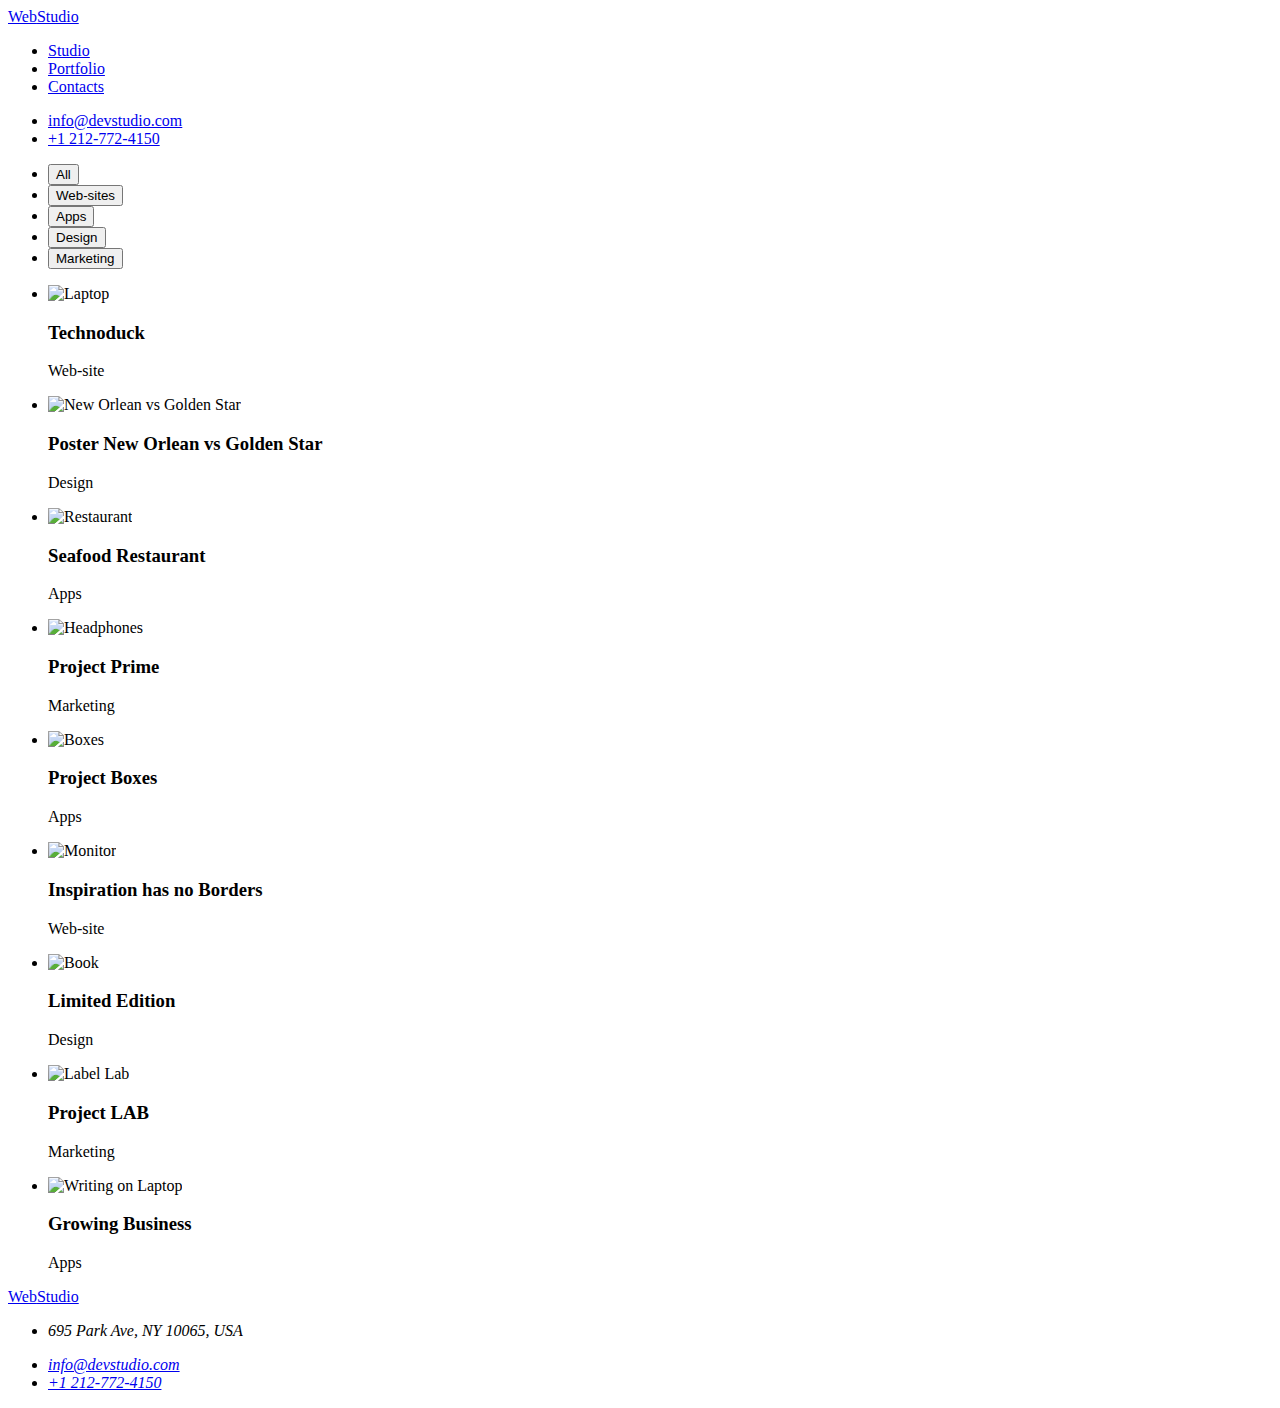
==== portfolio.html @ 4bd2e303 "Completing index.html and adding portfolio.html" ====
<!DOCTYPE html>
<html lang="en">
<head>
  <meta charset="UTF-8">
  <meta name="viewport" content="width=device-width, initial-scale=1.0">
  <title>Portfolio</title>
  <link rel="preconnect" href="https://fonts.googleapis.com">
  <link rel="preconnect" href="https://fonts.gstatic.com" crossorigin>
  <link href="https://fonts.googleapis.com/css2?family=Raleway:wght@700&family=Roboto:wght@400;500;700;900&display=swap" rel="stylesheet">
  <link rel="stylesheet" href="css/styles.css">
</head>
<body>
  <header>
    <a href="index.html"><span class="blue-title">Web</span><span class="black-title">Studio</span></a>
    <nav>
      <ul>
        <li><a href="index.html" class="navigation">Studio</a></li>
        <li><a href="portfolio.html" class="navigation current">Portfolio</a></li>
        <li><a href="contacts.html" class="navigation">Contacts</a></li>
      </ul>
    </nav>
    <ul>
      <li><a href="mailto:info@devstudio.com" class="address">info@devstudio.com</a></li>
      <li><a href="tel:+1212-772-4150" class="address">+1 212-772-4150</a></li>
    </ul>
  </header>
  
  <main>
    <ul>
      <li><button type="button" class="category-button selected">All</button></li>
      <li><button type="button" class="category-button">Web-sites</button></li>
      <li><button type="button" class="category-button">Apps</button></li>
      <li><button type="button" class="category-button">Design</button></li>
      <li><button type="button" class="category-button">Marketing</button></li>
    </ul>

    <div>
      <ul>
        <li>
          <img src="./images/Technoduck.jpg" alt="Laptop" width="370">
          <h3 class="project-title">Technoduck</h3>
          <p class="project-type">Web-site</p> 
        </li>
        <li>
          <img src="./images/poster.jpg" alt="New Orlean vs Golden Star" width="370">
          <h3>Poster New Orlean vs Golden Star</h3>
          <p class="project-type">Design</p> 
        </li>
        <li>
          <img src="./images/restaurant.jpg" alt="Restaurant" width="370">
          <h3 class="project-title">Seafood Restaurant</h3>
          <p class="project-type">Apps</p> 
        </li>
        <li>
          <img src="./images/headphones.jpg" alt="Headphones" width="370">
          <h3 class="project-title">Project Prime</h3>
          <p class="project-type">Marketing</p> 
        </li>
        <li>
          <img src="./images/boxes.jpg" alt="Boxes" width="370">
          <h3 class="project-title">Project Boxes</h3>
          <p class="project-type">Apps</p> 
        </li>
        <li>
          <img src="./images/monitor.jpg" alt="Monitor" width="370">
          <h3 class="project-title">Inspiration has no Borders</h3>
          <p class="project-type">Web-site</p> 
        </li>
        <li>
          <img src="./images/book.jpg" alt="Book" width="370">
          <h3 class="project-title">Limited Edition</h3>
          <p class="project-type">Design</p> 
        </li>
        <li>
          <img src="./images/label.jpg" alt="Label Lab" width="370">
          <h3 class="project-title">Project LAB</h3>
          <p class="project-type">Marketing</p> 
        </li>
        <li>
          <img src="./images/writing-on-Laptop.jpg" alt="Writing on Laptop" width="370">
          <h3 class="project-title">Growing Business</h3>
          <p class="project-type">Apps</p> 
        </li>
      </ul>
    </div>
  </main>

  <footer>
    <a href="index.html"><span class="blue-title">Web</span><span class="white-title">Studio</span></a>
    <address>
      <ul>
        <li><p class="office-address">695 Park Ave, NY 10065, USA</p></li>
        <li><a href="mailto:info@devstudio.com" class="footer-address">info@devstudio.com</a></li>
        <li><a href="tel:+1212-772-4150" class="footer-address">+1 212-772-4150</a></li>
      </ul>
    </address>
  </footer>
</body>
</html>
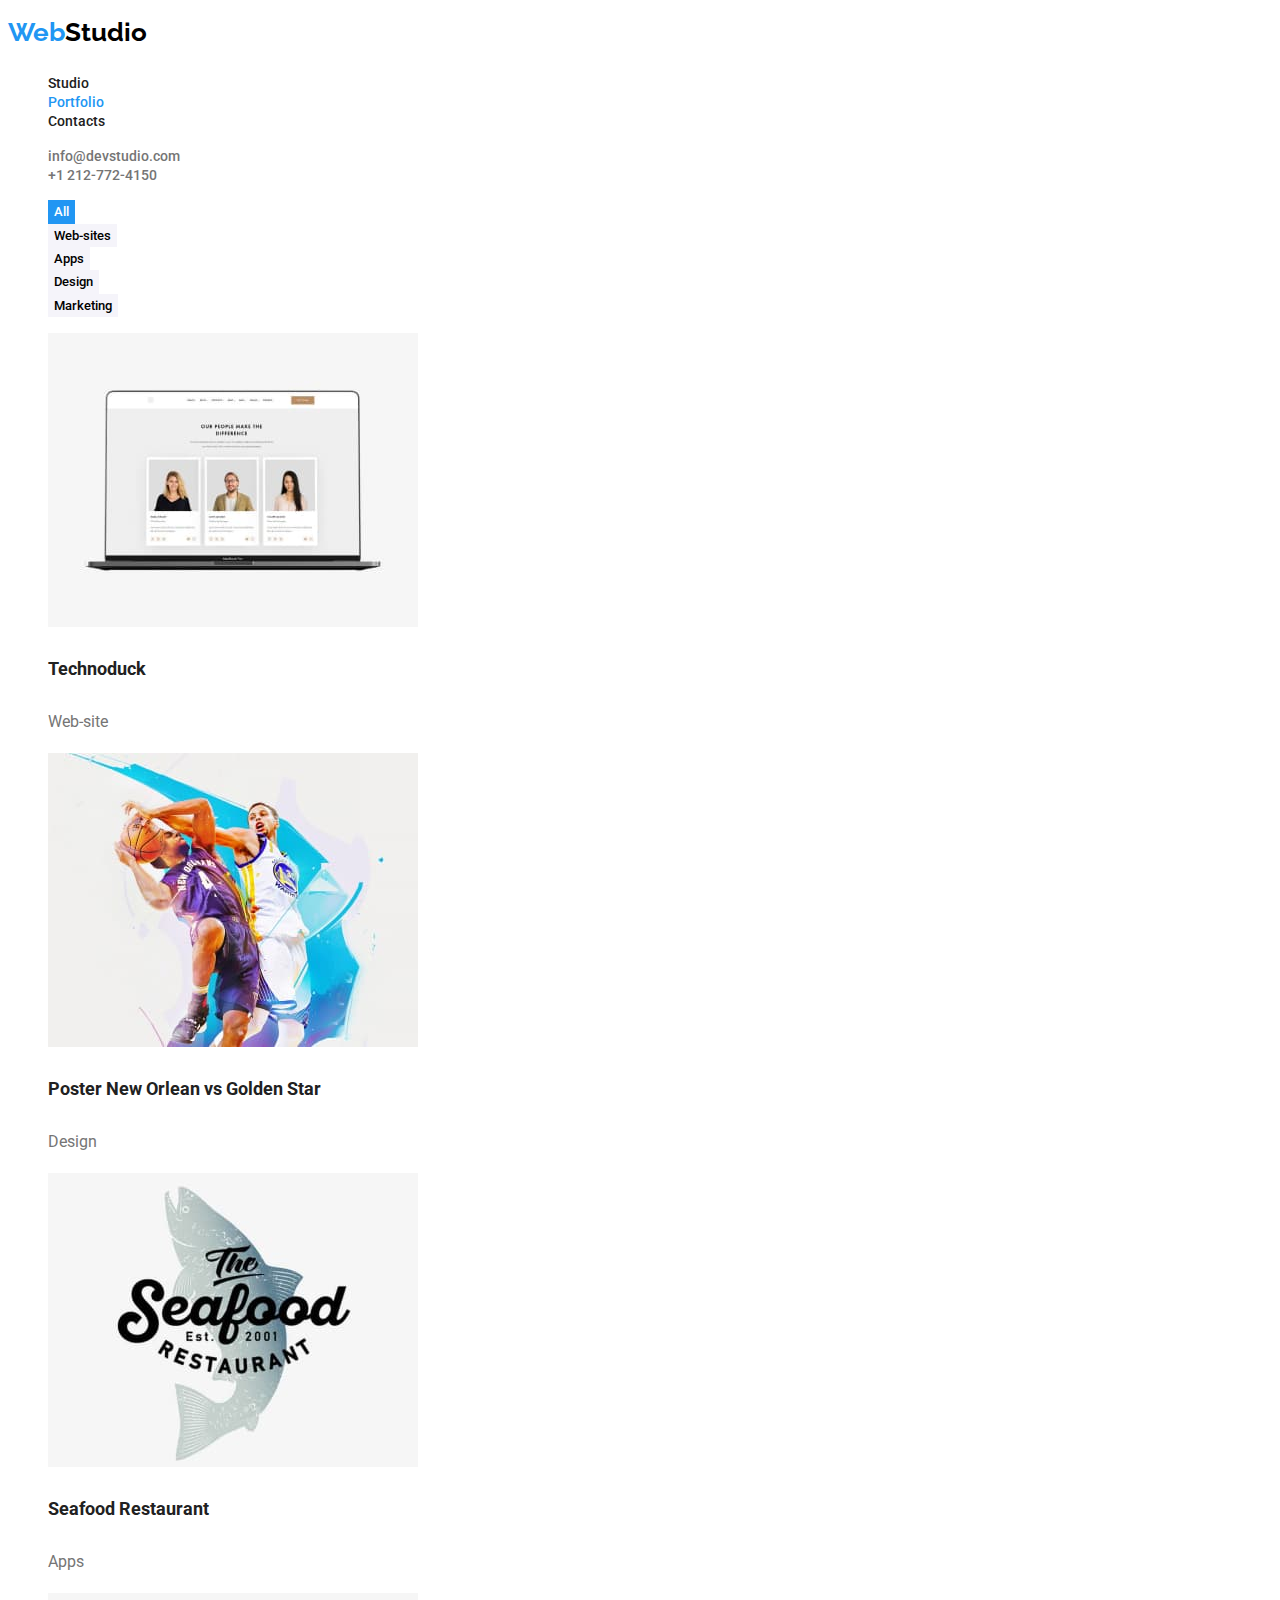
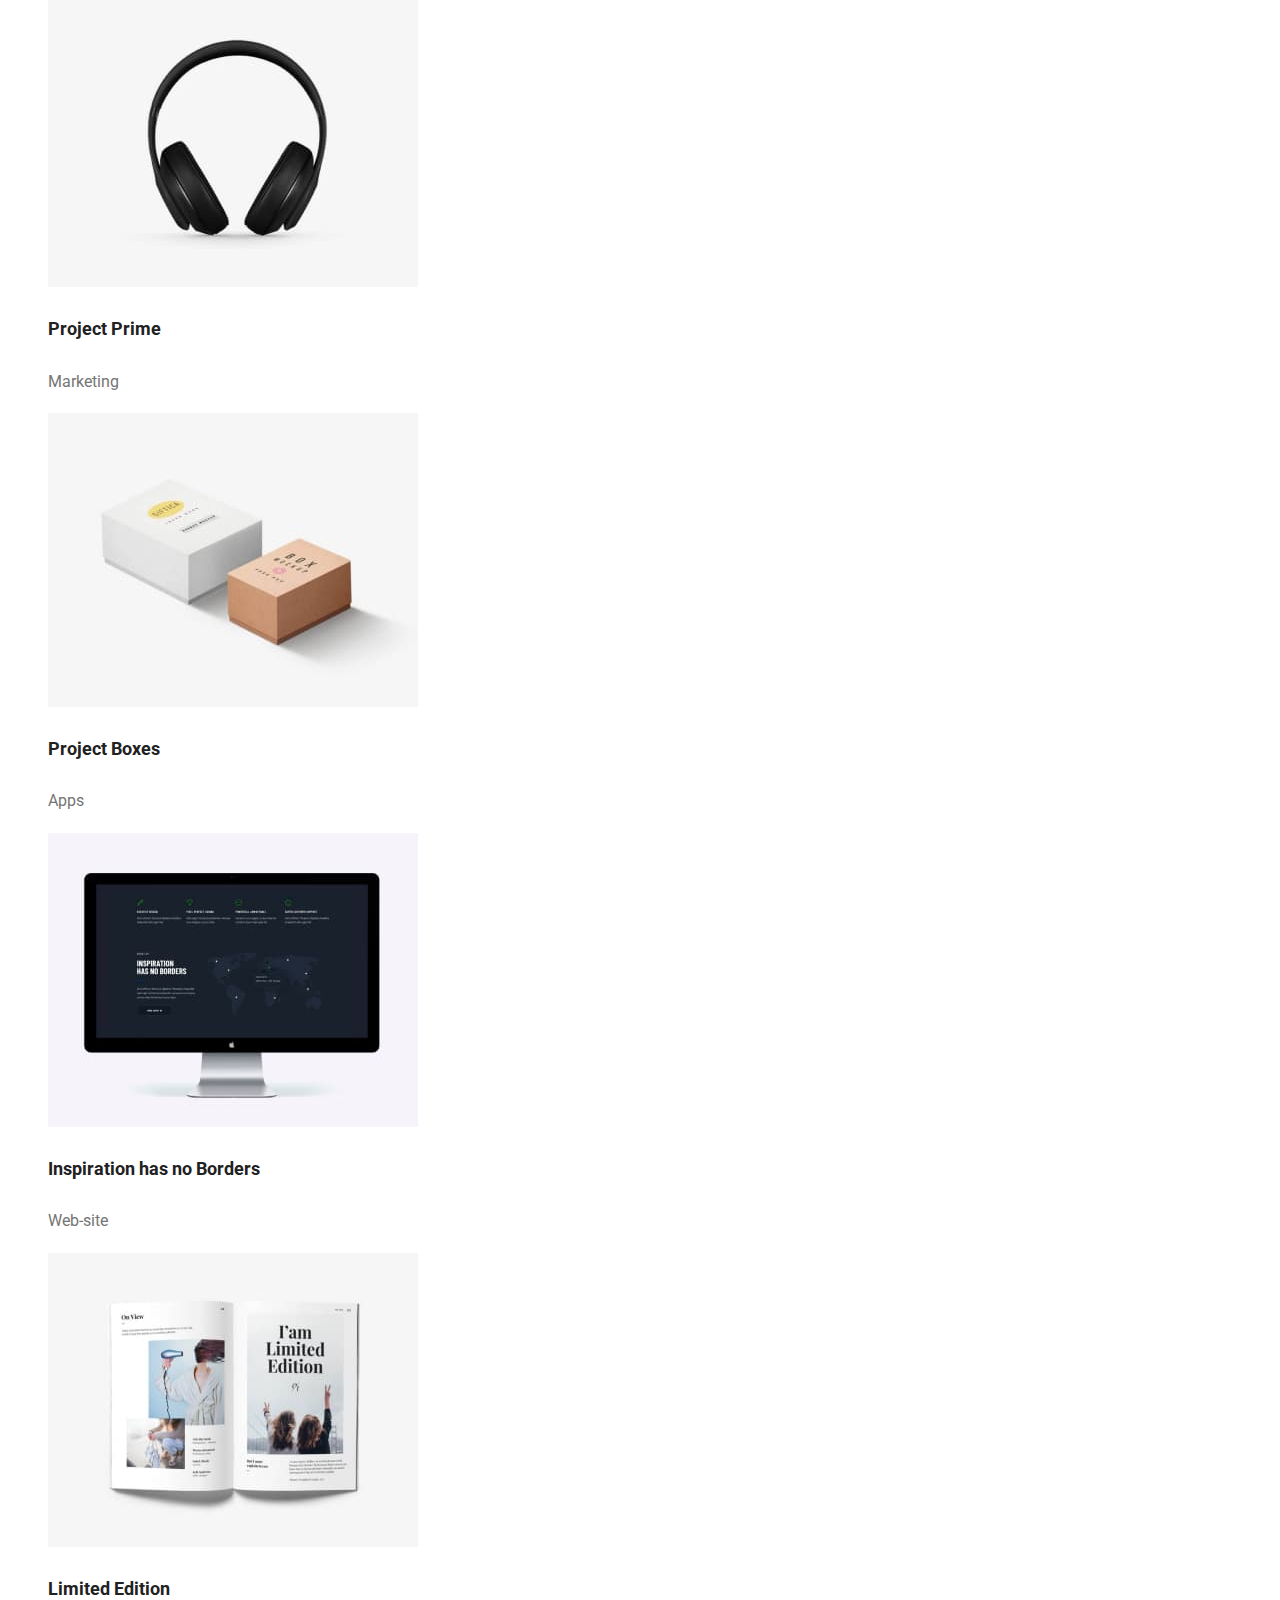
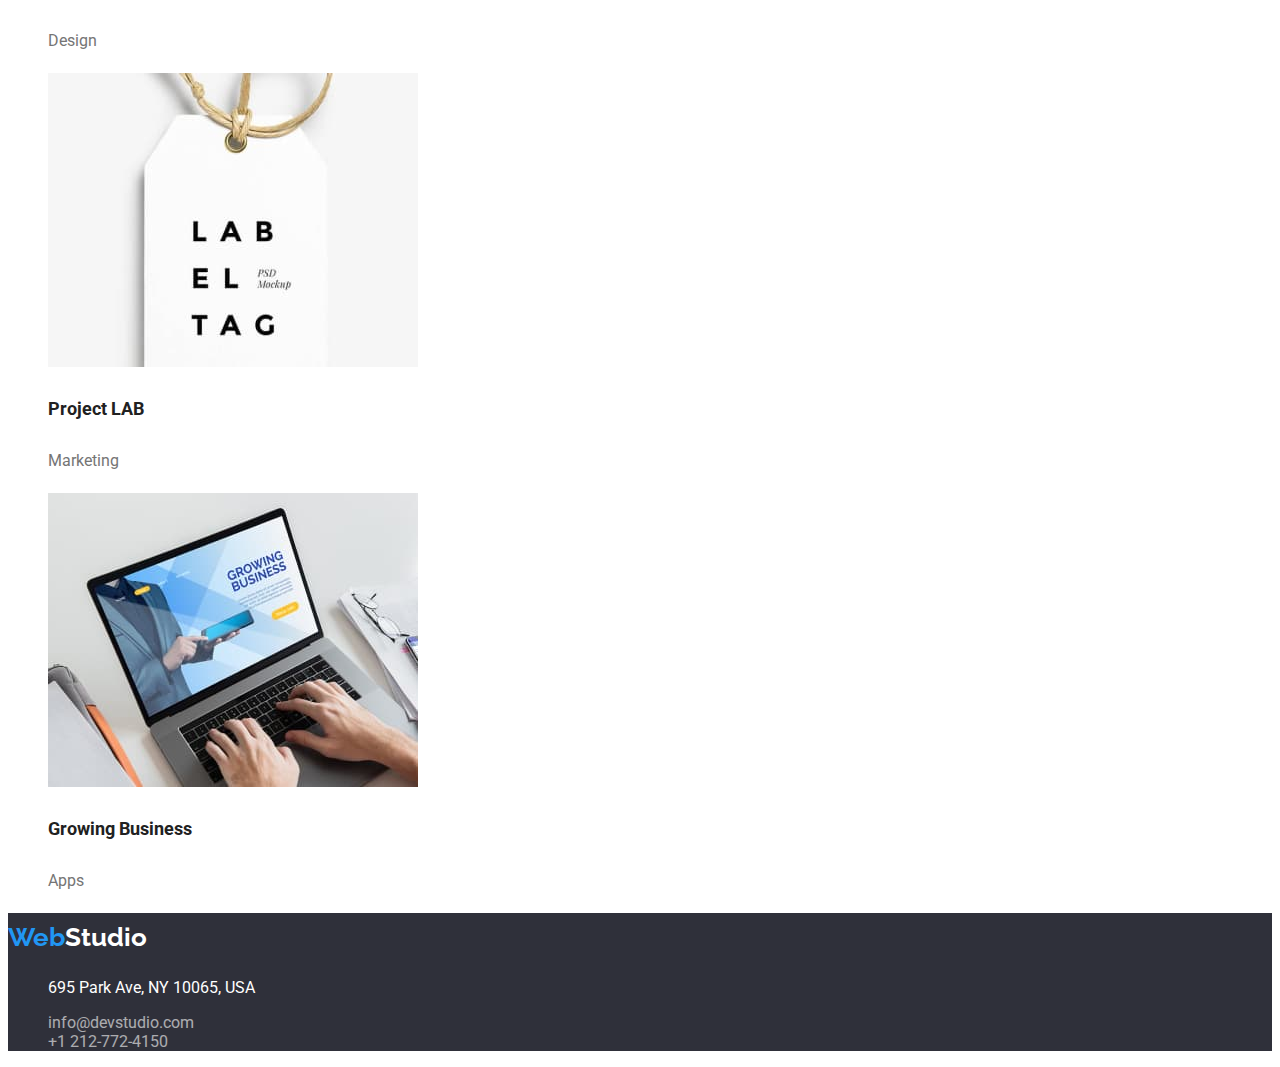
==== commit 0cf2538d: "Portfolio update" ====
--- a/portfolio.html
+++ b/portfolio.html
@@ -37,13 +37,13 @@
     <div>
       <ul>
         <li>
-          <img src="./images/Technoduck.jpg" alt="Laptop" width="370">
+          <img src="./images/technoduck.jpg" alt="Laptop" width="370">
           <h3 class="project-title">Technoduck</h3>
           <p class="project-type">Web-site</p> 
         </li>
         <li>
           <img src="./images/poster.jpg" alt="New Orlean vs Golden Star" width="370">
-          <h3>Poster New Orlean vs Golden Star</h3>
+          <h3 class="project-title">Poster New Orlean vs Golden Star</h3>
           <p class="project-type">Design</p> 
         </li>
         <li>
--- a/css/styles.css
+++ b/css/styles.css
@@ -0,0 +1,181 @@
+:root {
+  --active-link: #2196F3;
+  --full-black: #000000;
+  --body-color: #212121;
+  --white: #ffffff;
+  --address-color: #757575;
+  --background: #2F303A;
+  --hover-button: #188CE8;
+  --team-section: #F5F4FA;
+}
+
+.navigation:hover,
+.navigation:focus, 
+.navigation:active,  
+.address:hover,
+.address:focus,
+.address:active {
+  color: var(--active-link);
+}
+
+
+body {
+  font-family: Roboto, Raleway, sans-serif;
+  color: var(--body-color);
+  font-weight: 400;
+  font-size:16px;
+}
+
+a {
+  text-decoration: none;
+}
+
+.blue-title {
+  color: var(--active-link);
+  font-family: raleway, sans-serif;
+  font-weight: 700;
+  font-size: 26px;
+  line-height: 1.9;
+}
+
+.black-title {
+  color: var(--full-black);
+  font-family: raleway, sans-serif;
+  font-weight: 700;
+  font-size: 26px;
+  line-height: 1.9;
+}
+
+.white-title {
+  color: var(--white);
+  font-family: raleway, sans-serif;
+  font-weight: 700;
+  font-size: 26px;
+  line-height: 1.9;
+}
+
+ul {
+  list-style: none;
+}
+
+.navigation {
+  font-weight: 500;
+  font-size: 14px;
+  color: var(--body-color);
+}
+
+.current {
+  color: var(--active-link);
+}
+
+.address {
+  color: var(--address-color);
+  font-weight: 500;
+  font-size: 14px;
+}
+
+.main-effective-sol {
+  background-color: var(--background);
+}
+
+h1 {
+  color: var(--white);
+  font-weight: 900;
+  text-align: center;
+  line-height: 1.5;
+  font-size: 44px;
+}
+
+.request-button {
+  color: var(--white);
+  font-family: roboto, sans-serif;
+  font-weight: 700;
+  background-color: var(--active-link);
+  cursor:pointer;
+  line-height: 1.9;
+}
+
+.request-button:hover,
+.request-button:focus {
+  background-color: var(--hover-button);
+}
+
+.h4-roboto {
+  font-weight: 700;
+  font-size: 14px;
+}
+
+.paragraph-roboto {
+  color: var(--address-color);
+  font-size: 14px;
+  line-height: 1.5;
+}
+
+.h2-title {
+  font-weight: 700;
+  text-align: center;
+  font-size: 36px;
+  line-height: 2.5;
+}
+
+.our-team-section {
+  background-color: var(--team-section);
+}
+
+.staff-names {
+  font-weight: 500;
+  line-height: 1.2;
+  text-align: center;
+}
+
+.job-name {
+  line-height: 1.2;
+  text-align: center;
+  color: var(--address-color);
+}
+
+.office-address {
+  color: var(--white);
+  font-style: normal;
+}
+
+.footer-address {
+  font-style: normal;
+  color: var(--white);
+  opacity: 60%;
+}
+
+.footer-address:hover,
+.footer-address:focus {
+  color: var(--active-link)
+}
+
+footer {
+  background-color: var(--background);
+}
+
+.category-button {
+  font-family: roboto, sans-serif;
+  font-weight: 500;
+  background-color: var(--team-section);
+  cursor:pointer;
+  line-height: 1.6;
+  border: none;
+}
+
+.selected {
+  background-color: var(--active-link);
+  color:var(--white);
+
+}
+
+.project-title {
+  font-weight: 700;
+  line-height: 2.2;
+  font-size:18px
+}
+
+.project-type {
+  line-height: 1.9;
+  color: var(--address-color);
+}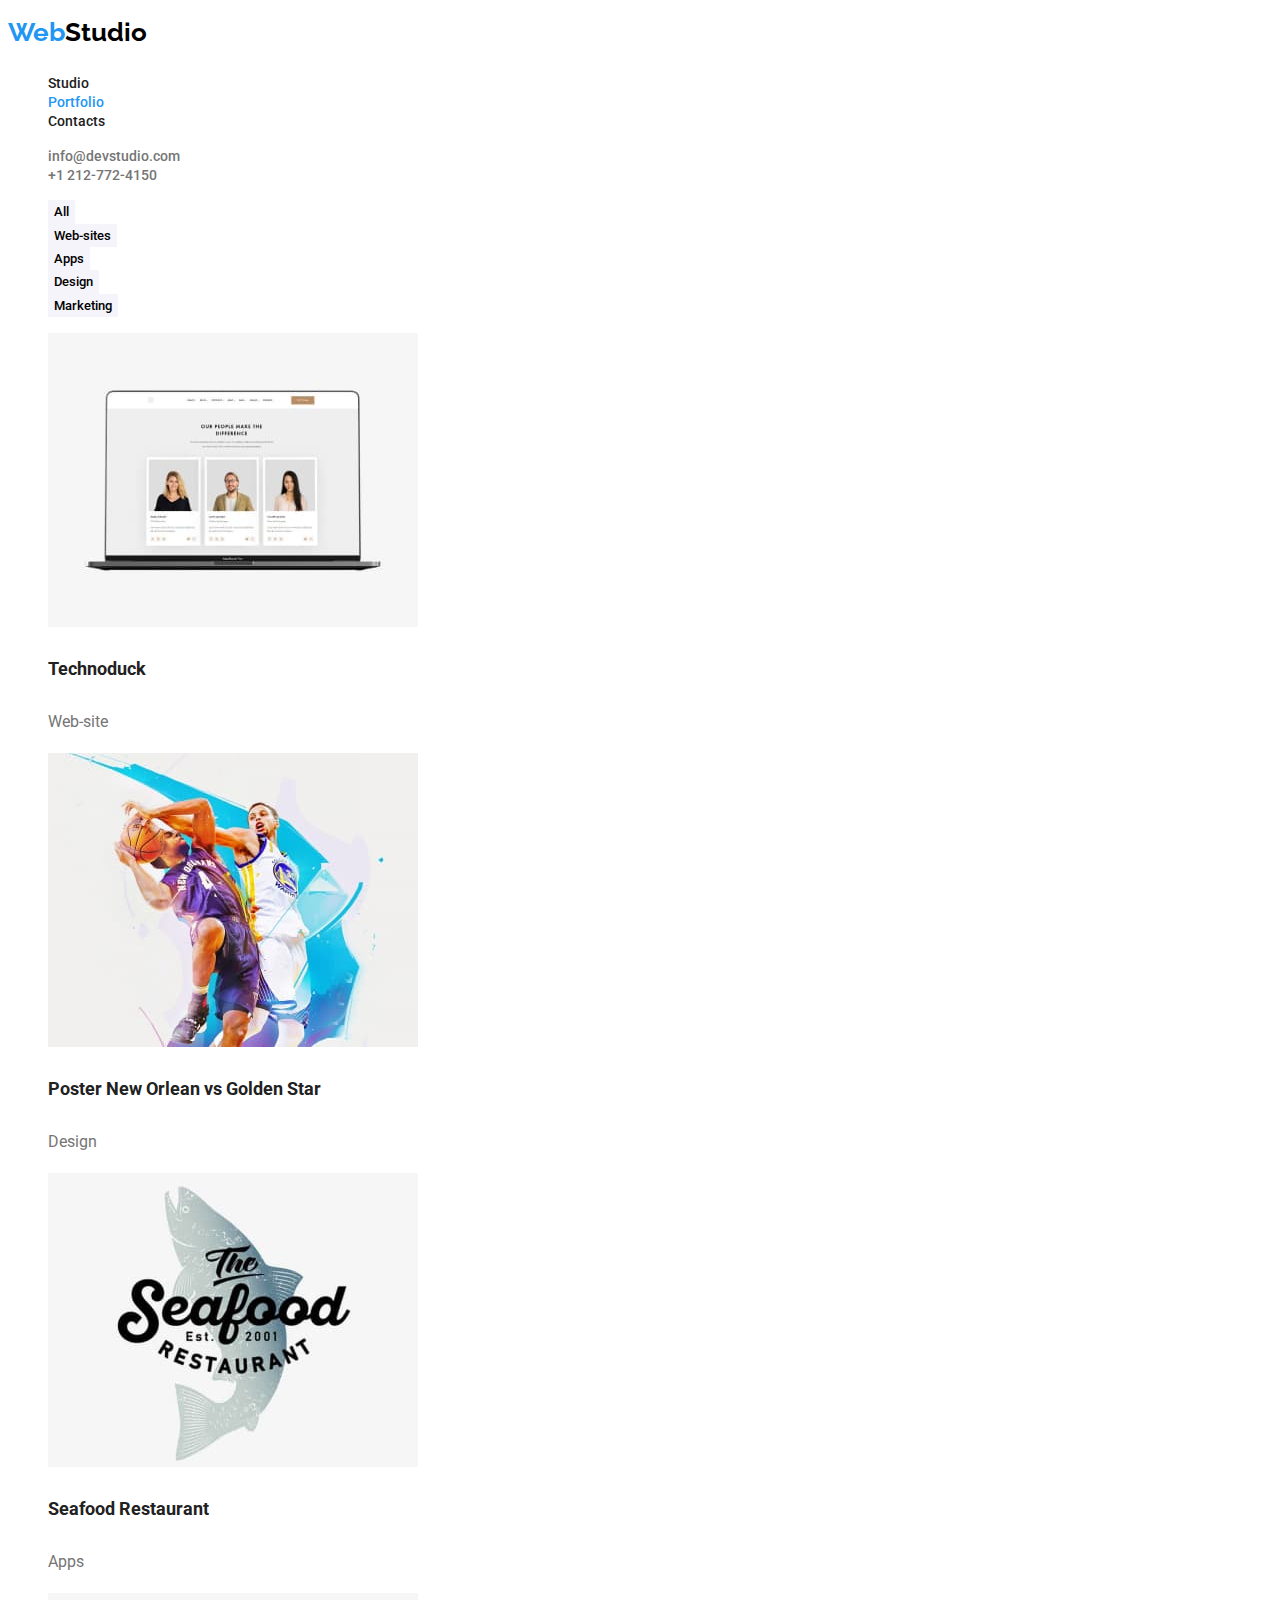
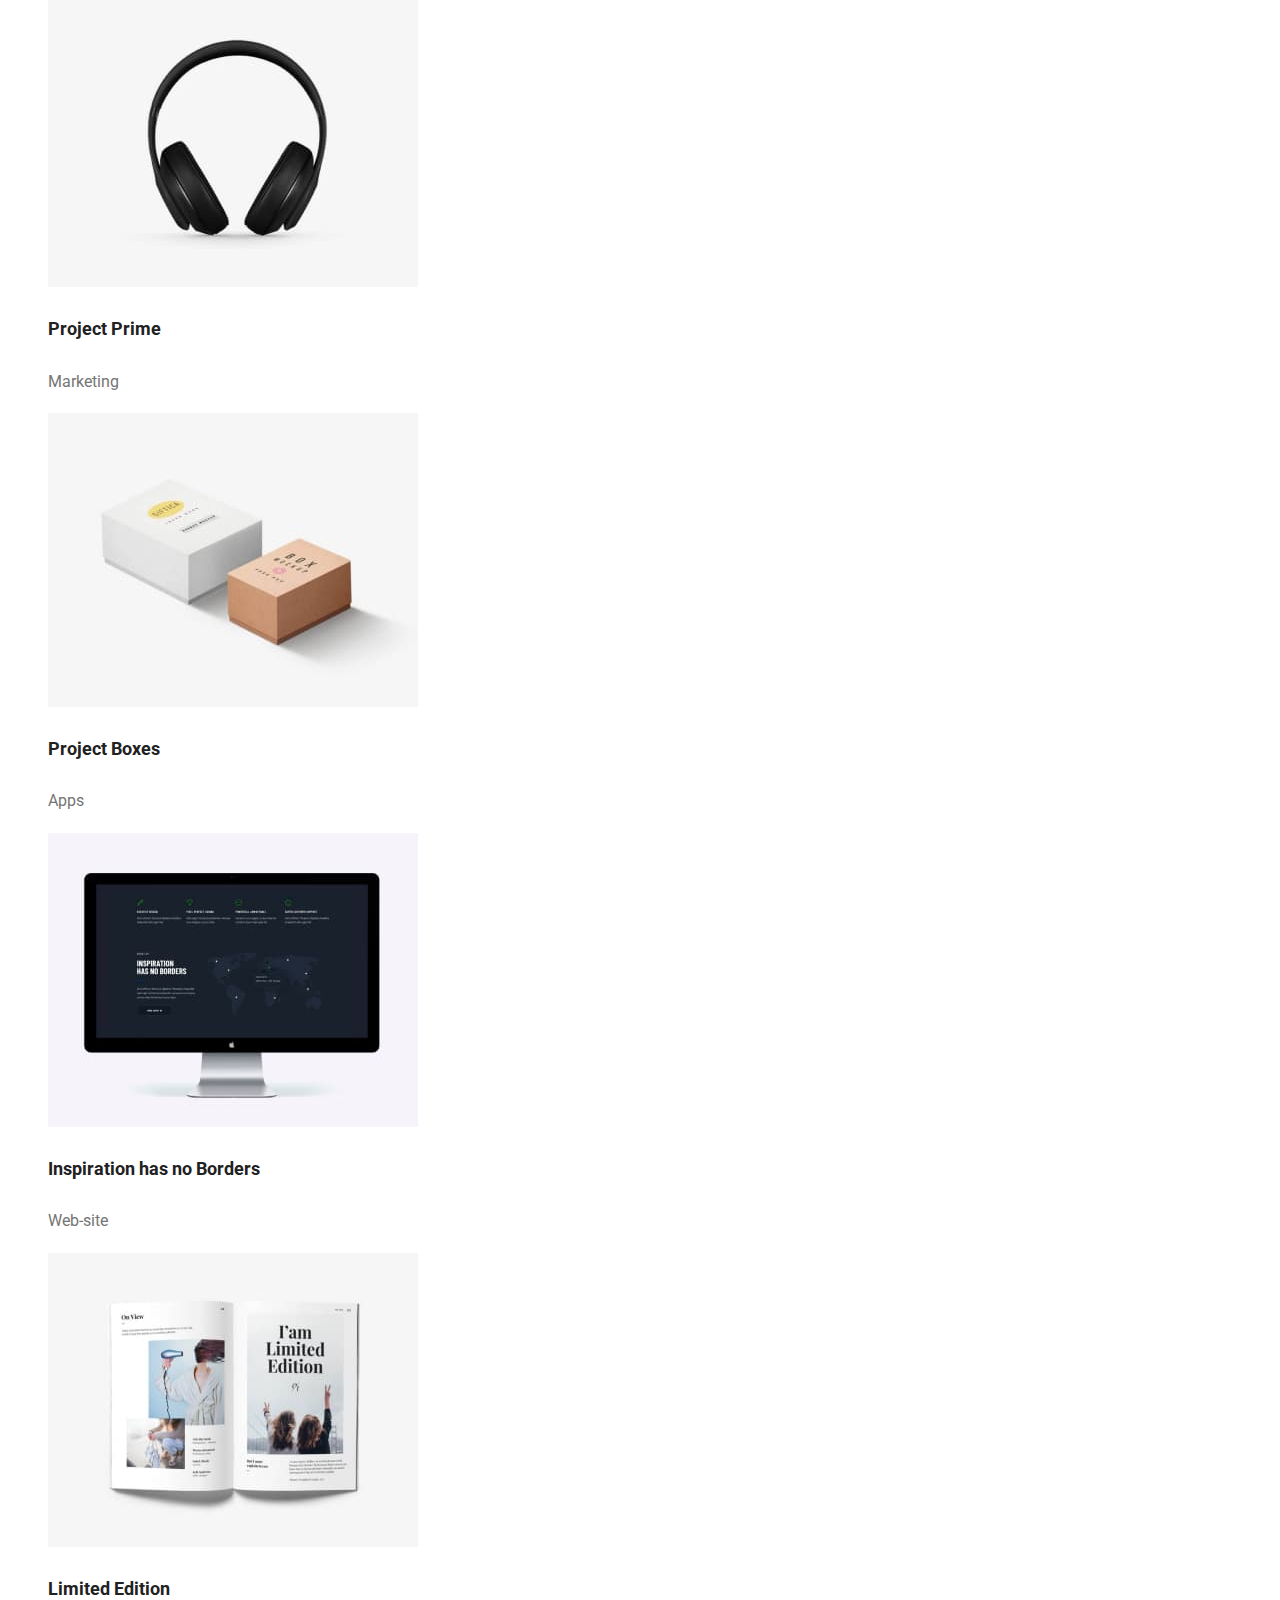
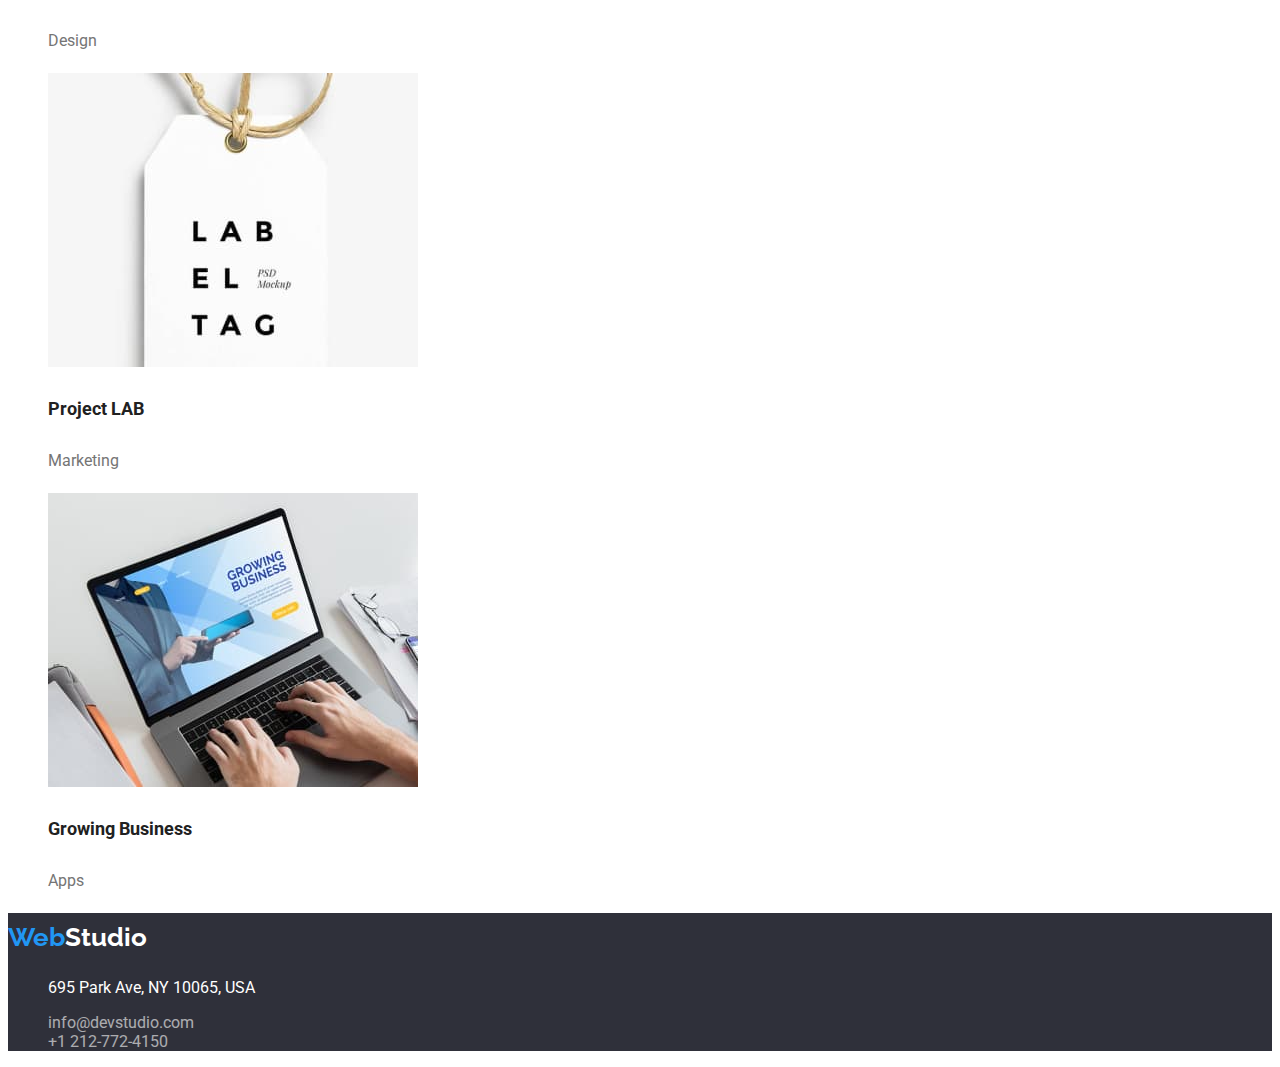
==== commit 9a606433: "Update buttons portfolio.html" ====
--- a/portfolio.html
+++ b/portfolio.html
@@ -27,7 +27,7 @@
   
   <main>
     <ul>
-      <li><button type="button" class="category-button selected">All</button></li>
+      <li><button type="button" class="category-button">All</button></li>
       <li><button type="button" class="category-button">Web-sites</button></li>
       <li><button type="button" class="category-button">Apps</button></li>
       <li><button type="button" class="category-button">Design</button></li>
--- a/css/styles.css
+++ b/css/styles.css
@@ -163,10 +163,10 @@
   border: none;
 }
 
-.selected {
+.category-button:focus,
+.category-button:active {
   background-color: var(--active-link);
   color:var(--white);
-
 }
 
 .project-title {
